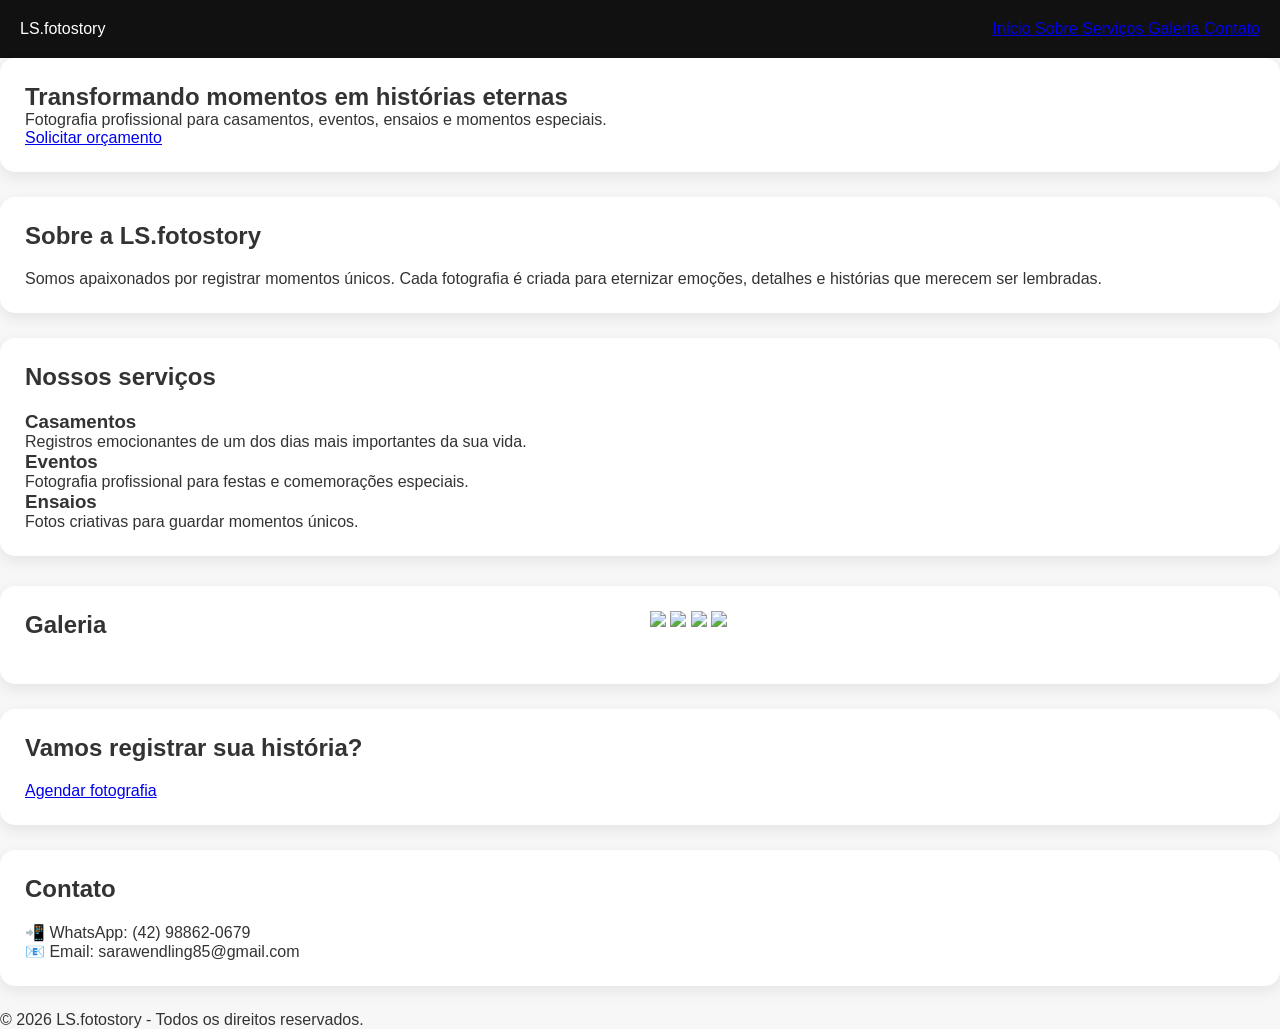
==== index.html @ 89433f7e "Update index.html" ====
<!DOCTYPE html>
<html lang="pt-BR">

<head>

<meta charset="UTF-8">
<meta name="viewport" content="width=device-width, initial-scale=1.0">

<title>LS.fotostory | Fotografia Profissional</title>

<link rel="stylesheet" href="css/style.css">

<link href="https://fonts.googleapis.com/css2?family=Playfair+Display:wght@500;700&family=Poppins:wght@300;400;600&display=swap" rel="stylesheet">

</head>


<body>


<header class="topo">


<div class="logo">

LS.fotostory

</div>



<nav>

<a href="#inicio">
Início
</a>


<a href="#sobre">
Sobre
</a>


<a href="#servicos">
Serviços
</a>


<a href="#galeria">
Galeria
</a>


<a href="#contato">
Contato
</a>


</nav>


</header>





<section class="hero" id="inicio">


<div class="hero-texto">


<h1>
Transformando momentos em histórias eternas
</h1>


<p>
Fotografia profissional para casamentos, eventos, ensaios e momentos especiais.
</p>



<a class="botao"
href="agendamento.html">

Solicitar orçamento

</a>



</div>


</section>







<section id="sobre" class="secao">


<h2>
Sobre a LS.fotostory
</h2>


<p>

Somos apaixonados por registrar momentos únicos.
Cada fotografia é criada para eternizar emoções,
detalhes e histórias que merecem ser lembradas.

</p>


</section>








<section id="servicos" class="secao">


<h2>
Nossos serviços
</h2>



<div class="cards">


<div class="card">

<h3>
Casamentos
</h3>

<p>
Registros emocionantes de um dos dias mais importantes da sua vida.
</p>

</div>



<div class="card">

<h3>
Eventos
</h3>

<p>
Fotografia profissional para festas e comemorações especiais.
</p>

</div>



<div class="card">

<h3>
Ensaios
</h3>

<p>
Fotos criativas para guardar momentos únicos.
</p>

</div>


</div>


</section>








<section id="galeria" class="secao">


<h2>
Galeria
</h2>



<div class="fotos">


<img src="https://images.unsplash.com/photo-1519741497674-611481863552">

<img src="https://images.unsplash.com/photo-1537633552985-df8429e8048b">

<img src="https://images.unsplash.com/photo-1511285560929-80b456fea0bc">

<img src="https://images.unsplash.com/photo-1507504031003-b417219a0fde">


</div>


</section>









<section class="orcamento">


<h2>
Vamos registrar sua história?
</h2>


<a class="botao"

href="agendamento.html">

Agendar fotografia

</a>


</section>








<section id="contato" class="secao">


<h2>
Contato
</h2>



<p>
📲 WhatsApp:
(42) 98862-0679
</p>



<p>
📧 Email:
sarawendling85@gmail.com
</p>



</section>







<footer>


<p>

© 2026 LS.fotostory - Todos os direitos reservados.

</p>


</footer>




</body>

</html>
---- css/style.css ----
*{
    margin:0;
    padding:0;
    box-sizing:border-box;
    font-family:Arial, Helvetica, sans-serif;
}


body{

    background:#f7f7f7;
    color:#333;

}




/* LOGIN */

.login-container{

    width:90%;
    max-width:400px;
    margin:80px auto;
    background:white;
    padding:30px;
    border-radius:15px;
    text-align:center;
    box-shadow:0 5px 20px rgba(0,0,0,0.1);

}


.login-container h1{

    margin-bottom:10px;

}


.login-container input{

    width:100%;
    padding:12px;
    margin:10px 0;
    border-radius:8px;
    border:1px solid #ccc;

}


button{

    width:100%;
    padding:12px;
    margin-top:10px;
    border:none;
    border-radius:8px;
    background:#111;
    color:white;
    cursor:pointer;

}


button:hover{

    opacity:0.8;

}




/* HEADER */

header{

    background:#111;
    color:white;
    padding:20px;
    display:flex;
    justify-content:space-between;
    align-items:center;

}


header button{

    width:auto;
    background:white;
    color:#111;
    padding:10px 20px;

}




/* PAINEL ADMIN */

.painel{

    width:90%;
    max-width:1000px;
    margin:30px auto;

}


section{

    background:white;
    padding:25px;
    margin-bottom:25px;
    border-radius:15px;
    box-shadow:0 5px 15px rgba(0,0,0,0.08);

}


section h2{

    margin-bottom:20px;

}



.cliente-card{

    background:#eee;
    padding:15px;
    border-radius:10px;
    margin:10px 0;

}





/* GALERIA CLIENTE */


.galeria-area{

    width:90%;
    max-width:1200px;
    margin:30px auto;
    text-align:center;

}



#galeria{

    display:grid;
    grid-template-columns:repeat(auto-fit,minmax(250px,1fr));
    gap:20px;
    margin-top:30px;

}



.foto{

    background:white;
    padding:15px;
    border-radius:15px;
    box-shadow:0 5px 15px rgba(0,0,0,0.1);

}



.foto img{

    width:100%;
    height:250px;
    object-fit:cover;
    border-radius:10px;

}



.foto a{

    display:block;
    margin-top:10px;
    text-decoration:none;
    color:#111;
    font-weight:bold;

}
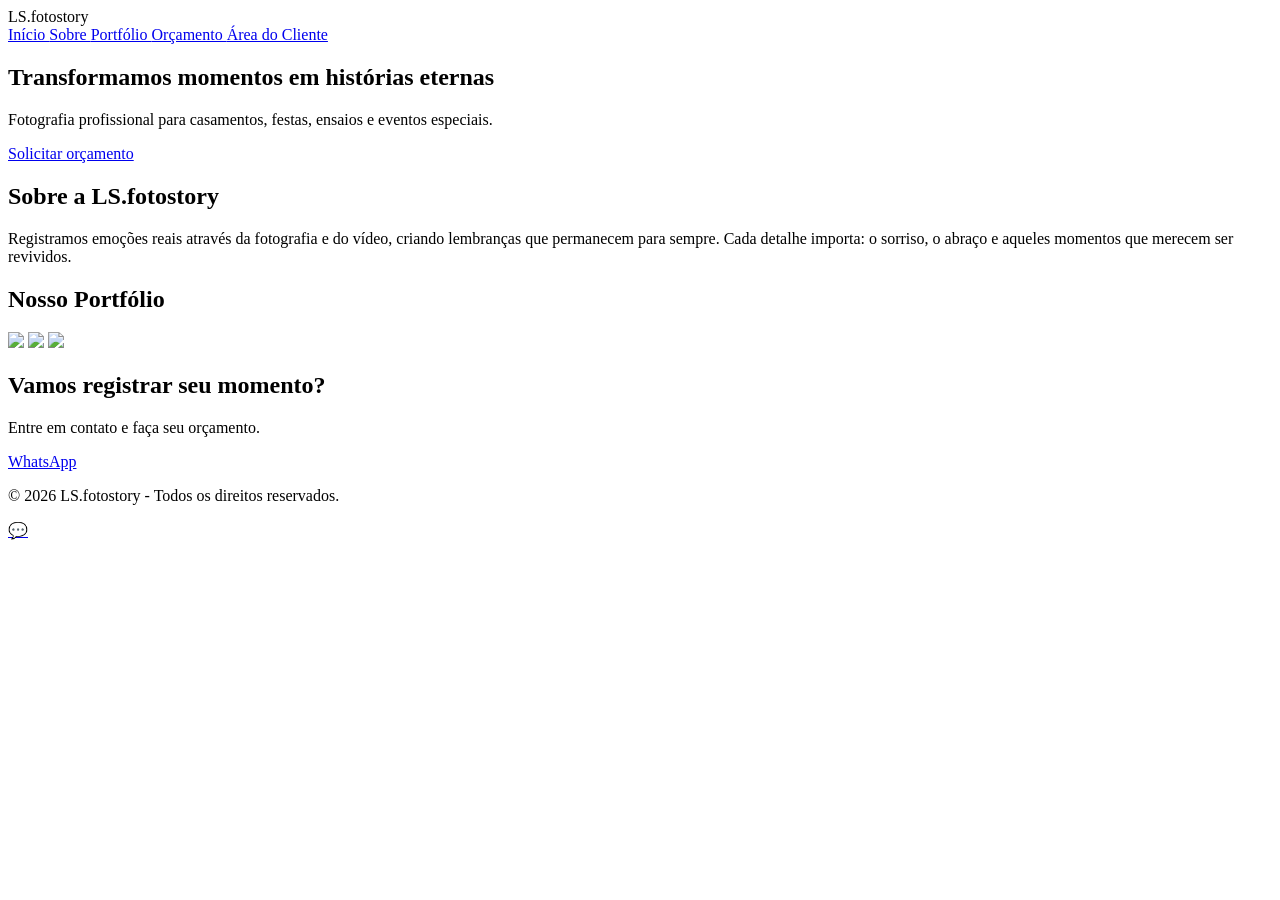
==== commit e8ee37e4: "Update index.html" ====
--- a/index.html
+++ b/index.html
@@ -4,21 +4,27 @@
 <head>
 
 <meta charset="UTF-8">
+
 <meta name="viewport" content="width=device-width, initial-scale=1.0">
 
-<title>LS.fotostory | Fotografia Profissional</title>
-
-<link rel="stylesheet" href="css/style.css">
-
-<link href="https://fonts.googleapis.com/css2?family=Playfair+Display:wght@500;700&family=Poppins:wght@300;400;600&display=swap" rel="stylesheet">
+
+<title>LS.fotostory | Fotografia e Memórias</title>
+
+
+<meta name="description" content="LS.fotostory - Fotografia profissional para transformar momentos especiais em histórias eternas.">
+
+
+<link rel="stylesheet" href="style.css">
+
 
 </head>
 
 
+
 <body>
 
 
-<header class="topo">
+<header class="menu">
 
 
 <div class="logo">
@@ -31,7 +37,7 @@
 
 <nav>
 
-<a href="#inicio">
+<a href="index.html">
 Início
 </a>
 
@@ -41,18 +47,18 @@
 </a>
 
 
-<a href="#servicos">
-Serviços
-</a>
-
-
-<a href="#galeria">
-Galeria
-</a>
-
-
-<a href="#contato">
-Contato
+<a href="#portfolio">
+Portfólio
+</a>
+
+
+<a href="agendamento.html">
+Orçamento
+</a>
+
+
+<a href="cliente-login.html">
+Área do Cliente
 </a>
 
 
@@ -65,19 +71,20 @@
 
 
 
-<section class="hero" id="inicio">
-
-
-<div class="hero-texto">
+<section class="hero">
+
+
+<div>
 
 
 <h1>
-Transformando momentos em histórias eternas
+Transformamos momentos em histórias eternas
 </h1>
 
 
-<p>
-Fotografia profissional para casamentos, eventos, ensaios e momentos especiais.
+
+<p>
+Fotografia profissional para casamentos, festas, ensaios e eventos especiais.
 </p>
 
 
@@ -102,7 +109,7 @@
 
 
 
-<section id="sobre" class="secao">
+<section id="sobre" class="sobre">
 
 
 <h2>
@@ -110,170 +117,82 @@
 </h2>
 
 
-<p>
-
-Somos apaixonados por registrar momentos únicos.
-Cada fotografia é criada para eternizar emoções,
-detalhes e histórias que merecem ser lembradas.
-
-</p>
-
-
-</section>
-
-
-
-
-
-
-
-
-<section id="servicos" class="secao">
+
+<p>
+
+Registramos emoções reais através da fotografia e do vídeo, criando lembranças que permanecem para sempre.
+
+Cada detalhe importa: o sorriso, o abraço e aqueles momentos que merecem ser revividos.
+
+</p>
+
+
+
+</section>
+
+
+
+
+
+
+
+
+<section id="portfolio" class="portfolio">
 
 
 <h2>
-Nossos serviços
+Nosso Portfólio
 </h2>
 
 
 
-<div class="cards">
-
-
-<div class="card">
-
-<h3>
-Casamentos
-</h3>
-
-<p>
-Registros emocionantes de um dos dias mais importantes da sua vida.
-</p>
+<div class="galeria-home">
+
+
+<img src="imagens/foto1.jpg">
+
+
+<img src="imagens/foto2.jpg">
+
+
+<img src="imagens/foto3.jpg">
+
 
 </div>
 
 
 
-<div class="card">
-
-<h3>
-Eventos
-</h3>
-
-<p>
-Fotografia profissional para festas e comemorações especiais.
-</p>
-
-</div>
-
-
-
-<div class="card">
-
-<h3>
-Ensaios
-</h3>
-
-<p>
-Fotos criativas para guardar momentos únicos.
-</p>
-
-</div>
-
-
-</div>
-
-
-</section>
-
-
-
-
-
-
-
-
-<section id="galeria" class="secao">
+</section>
+
+
+
+
+
+
+
+<section class="contato">
 
 
 <h2>
-Galeria
+Vamos registrar seu momento?
 </h2>
 
 
-
-<div class="fotos">
-
-
-<img src="https://images.unsplash.com/photo-1519741497674-611481863552">
-
-<img src="https://images.unsplash.com/photo-1537633552985-df8429e8048b">
-
-<img src="https://images.unsplash.com/photo-1511285560929-80b456fea0bc">
-
-<img src="https://images.unsplash.com/photo-1507504031003-b417219a0fde">
-
-
-</div>
-
-
-</section>
-
-
-
-
-
-
-
-
-
-<section class="orcamento">
-
-
-<h2>
-Vamos registrar sua história?
-</h2>
+<p>
+Entre em contato e faça seu orçamento.
+</p>
+
 
 
 <a class="botao"
 
-href="agendamento.html">
-
-Agendar fotografia
-
-</a>
-
-
-</section>
-
-
-
-
-
-
-
-
-<section id="contato" class="secao">
-
-
-<h2>
-Contato
-</h2>
-
-
-
-<p>
-📲 WhatsApp:
-(42) 98862-0679
-</p>
-
-
-
-<p>
-📧 Email:
-sarawendling85@gmail.com
-</p>
-
+href="https://wa.me/5542988620679"
+
+target="_blank">
+
+WhatsApp
+
+</a>
 
 
 </section>
@@ -299,6 +218,27 @@
 
 
 
+
+
+
+<a 
+
+class="whatsapp-flutuante"
+
+href="https://wa.me/5542988620679"
+
+target="_blank">
+
+💬
+
+</a>
+
+
+
+
+
+
 </body>
 
+
 </html>
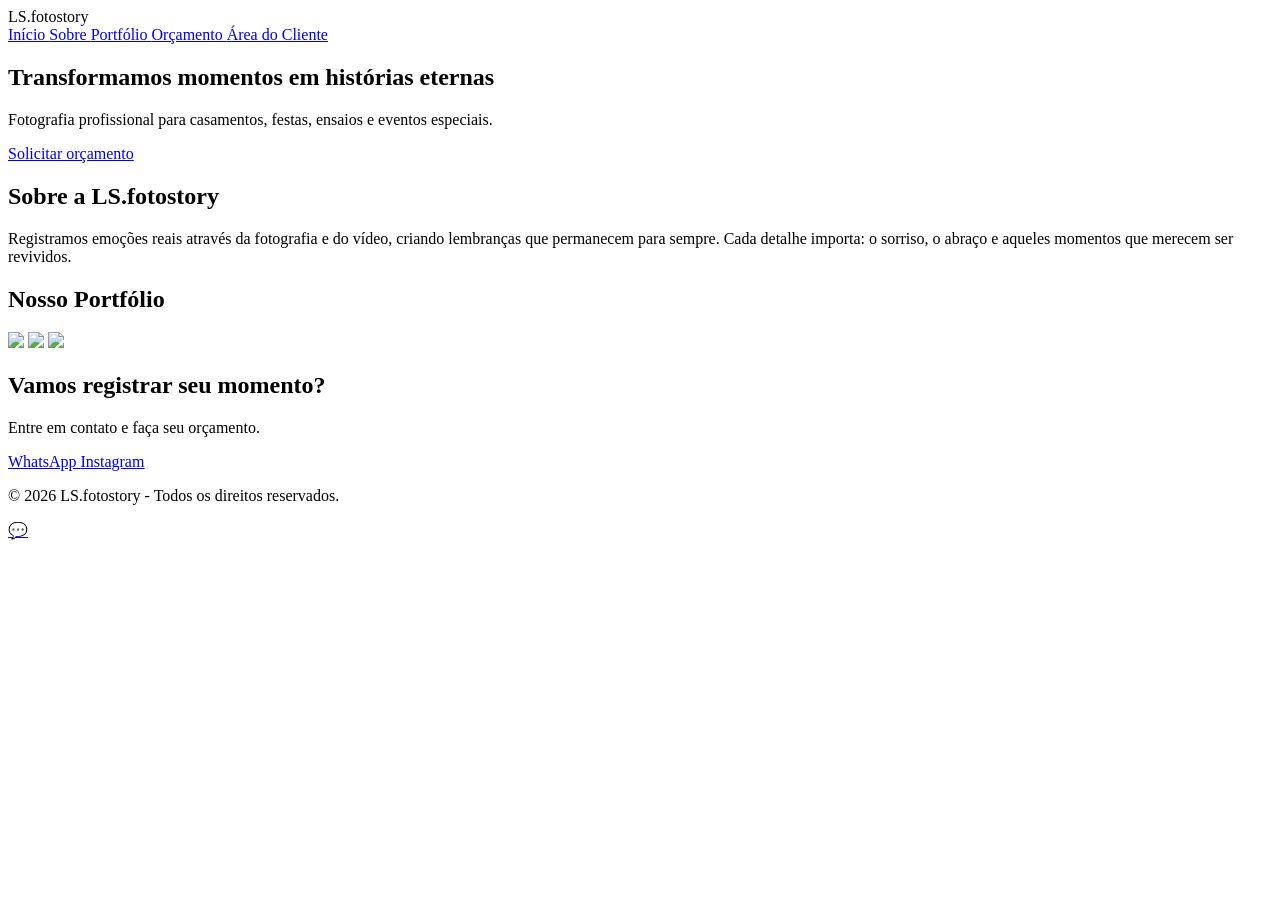
==== commit eb181c79: "Add social media links to index.html" ====
--- a/index.html
+++ b/index.html
@@ -184,6 +184,9 @@
 
 
 
+<div>
+
+
 <a class="botao"
 
 href="https://wa.me/5542988620679"
@@ -195,6 +198,23 @@
 </a>
 
 
+
+
+<a 
+class="botao"
+
+href="https://www.instagram.com/lsfot_ostory"
+
+target="_blank">
+
+Instagram
+
+</a>
+
+
+</div>
+
+
 </section>
 
 
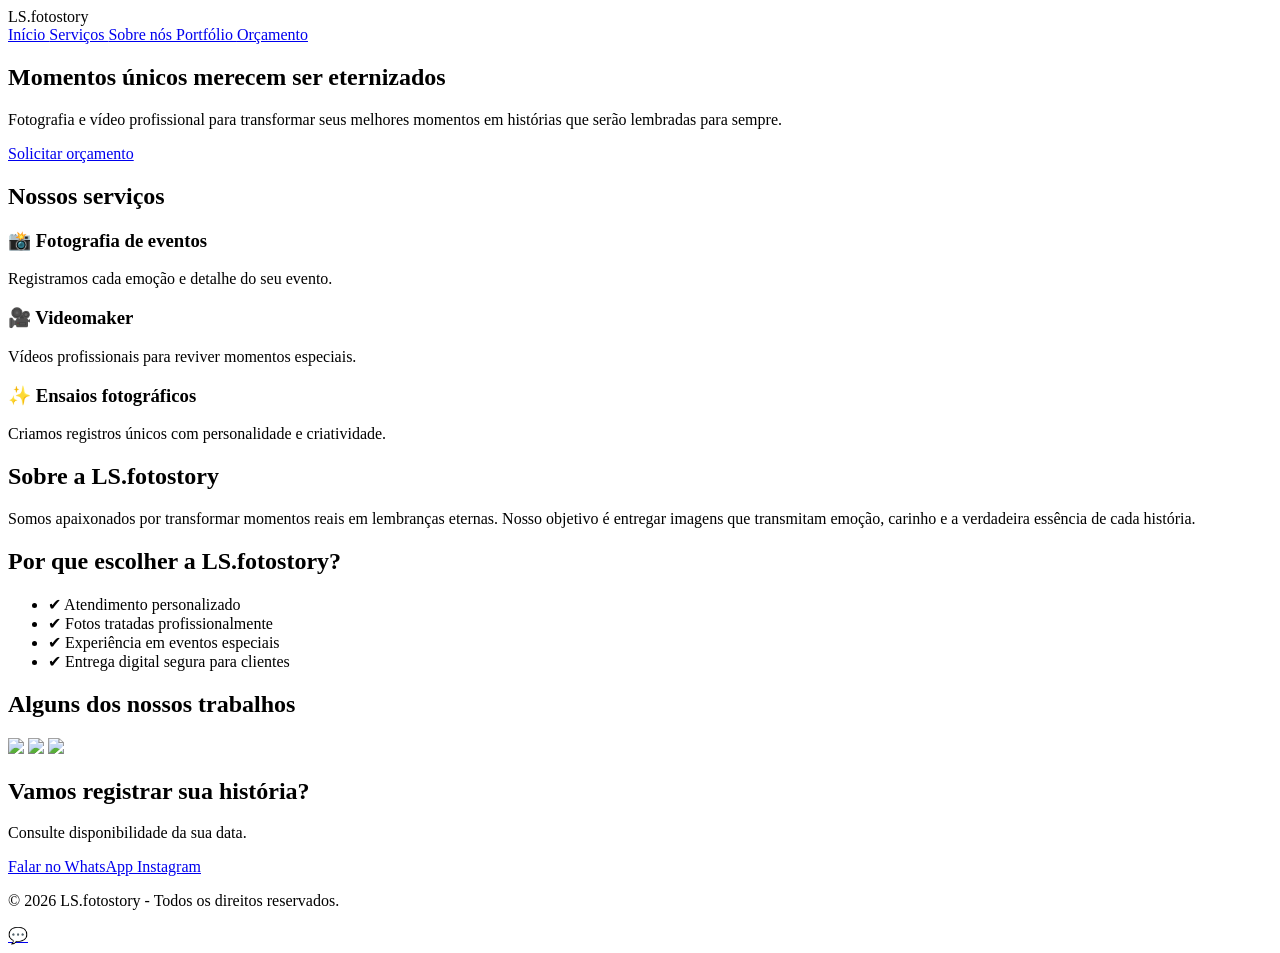
==== commit fca29298: "Update index.html" ====
--- a/index.html
+++ b/index.html
@@ -7,32 +7,23 @@
 
 <meta name="viewport" content="width=device-width, initial-scale=1.0">
 
-
-<title>LS.fotostory | Fotografia e Memórias</title>
-
-
-<meta name="description" content="LS.fotostory - Fotografia profissional para transformar momentos especiais em histórias eternas.">
-
+<title>LS.fotostory | Fotografia Profissional</title>
+
+<meta name="description" content="LS.fotostory - Fotografia e vídeo para transformar momentos especiais em memórias eternas.">
 
 <link rel="stylesheet" href="style.css">
 
-
 </head>
 
 
-
 <body>
 
 
 <header class="menu">
 
-
 <div class="logo">
-
 LS.fotostory
-
-</div>
-
+</div>
 
 
 <nav>
@@ -41,27 +32,22 @@
 Início
 </a>
 
+<a href="#servicos">
+Serviços
+</a>
 
 <a href="#sobre">
-Sobre
-</a>
-
+Sobre nós
+</a>
 
 <a href="#portfolio">
 Portfólio
 </a>
 
-
 <a href="agendamento.html">
 Orçamento
 </a>
 
-
-<a href="cliente-login.html">
-Área do Cliente
-</a>
-
-
 </nav>
 
 
@@ -69,196 +55,267 @@
 
 
 
-
+<!-- APRESENTAÇÃO PRINCIPAL -->
 
 <section class="hero">
 
 
-<div>
+<div class="hero-text">
 
 
 <h1>
-Transformamos momentos em histórias eternas
+Momentos únicos merecem ser eternizados
 </h1>
 
 
-
-<p>
-Fotografia profissional para casamentos, festas, ensaios e eventos especiais.
+<p>
+Fotografia e vídeo profissional para transformar seus melhores momentos em histórias que serão lembradas para sempre.
+</p>
+
+
+<a class="botao" href="agendamento.html">
+
+Solicitar orçamento
+
+</a>
+
+
+</div>
+
+
+</section>
+
+
+
+
+
+<!-- SERVIÇOS -->
+
+<section id="servicos">
+
+
+<h2>
+Nossos serviços
+</h2>
+
+
+<div class="cards">
+
+
+<div class="card">
+
+<h3>
+📸 Fotografia de eventos
+</h3>
+
+<p>
+Registramos cada emoção e detalhe do seu evento.
+</p>
+
+</div>
+
+
+
+<div class="card">
+
+<h3>
+🎥 Videomaker
+</h3>
+
+<p>
+Vídeos profissionais para reviver momentos especiais.
+</p>
+
+</div>
+
+
+
+<div class="card">
+
+<h3>
+✨ Ensaios fotográficos
+</h3>
+
+<p>
+Criamos registros únicos com personalidade e criatividade.
+</p>
+
+</div>
+
+
+</div>
+
+
+</section>
+
+
+
+
+
+<!-- SOBRE -->
+
+<section id="sobre" class="sobre">
+
+
+<h2>
+Sobre a LS.fotostory
+</h2>
+
+
+<p>
+
+Somos apaixonados por transformar momentos reais em lembranças eternas.
+Nosso objetivo é entregar imagens que transmitam emoção, carinho e a verdadeira essência de cada história.
+
+</p>
+
+
+</section>
+
+
+
+
+
+
+<!-- DIFERENCIAIS -->
+
+<section class="diferenciais">
+
+
+<h2>
+Por que escolher a LS.fotostory?
+</h2>
+
+
+<ul>
+
+<li>
+✔ Atendimento personalizado
+</li>
+
+<li>
+✔ Fotos tratadas profissionalmente
+</li>
+
+<li>
+✔ Experiência em eventos especiais
+</li>
+
+<li>
+✔ Entrega digital segura para clientes
+</li>
+
+
+</ul>
+
+
+</section>
+
+
+
+
+
+
+<!-- PORTFÓLIO -->
+
+<section id="portfolio">
+
+
+<h2>
+Alguns dos nossos trabalhos
+</h2>
+
+
+
+<div class="galeria-home">
+
+
+<img src="imagens/foto1.jpg">
+
+<img src="imagens/foto2.jpg">
+
+<img src="imagens/foto3.jpg">
+
+
+</div>
+
+
+</section>
+
+
+
+
+
+
+<!-- CHAMADA FINAL -->
+
+<section class="contato">
+
+
+<h2>
+Vamos registrar sua história?
+</h2>
+
+
+<p>
+Consulte disponibilidade da sua data.
 </p>
 
 
 
 <a class="botao"
-href="agendamento.html">
-
-Solicitar orçamento
-
-</a>
-
-
-
-</div>
-
-
-</section>
-
-
-
-
-
-
-
-<section id="sobre" class="sobre">
-
-
-<h2>
-Sobre a LS.fotostory
-</h2>
-
-
-
-<p>
-
-Registramos emoções reais através da fotografia e do vídeo, criando lembranças que permanecem para sempre.
-
-Cada detalhe importa: o sorriso, o abraço e aqueles momentos que merecem ser revividos.
-
-</p>
-
-
-
-</section>
-
-
-
-
-
-
-
-
-<section id="portfolio" class="portfolio">
-
-
-<h2>
-Nosso Portfólio
-</h2>
-
-
-
-<div class="galeria-home">
-
-
-<img src="imagens/foto1.jpg">
-
-
-<img src="imagens/foto2.jpg">
-
-
-<img src="imagens/foto3.jpg">
-
-
-</div>
-
-
-
-</section>
-
-
-
-
-
-
-
-<section class="contato">
-
-
-<h2>
-Vamos registrar seu momento?
-</h2>
-
-
-<p>
-Entre em contato e faça seu orçamento.
-</p>
-
-
-
-<div>
+
+href="https://wa.me/5542988620679"
+
+target="_blank">
+
+Falar no WhatsApp
+
+</a>
 
 
 <a class="botao"
 
+href="https://www.instagram.com/lsfot_ostory"
+
+target="_blank">
+
+Instagram
+
+</a>
+
+
+</section>
+
+
+
+
+
+
+<footer>
+
+<p>
+© 2026 LS.fotostory - Todos os direitos reservados.
+</p>
+
+</footer>
+
+
+
+
+
+<a class="whatsapp-flutuante"
+
 href="https://wa.me/5542988620679"
 
 target="_blank">
 
-WhatsApp
-
-</a>
-
-
-
-
-<a 
-class="botao"
-
-href="https://www.instagram.com/lsfot_ostory"
-
-target="_blank">
-
-Instagram
-
-</a>
-
-
-</div>
-
-
-</section>
-
-
-
-
-
-
-
-<footer>
-
-
-<p>
-
-© 2026 LS.fotostory - Todos os direitos reservados.
-
-</p>
-
-
-</footer>
-
-
-
-
-
-
-
-<a 
-
-class="whatsapp-flutuante"
-
-href="https://wa.me/5542988620679"
-
-target="_blank">
-
 💬
 
 </a>
 
 
 
-
-
-
 </body>
 
-
 </html>
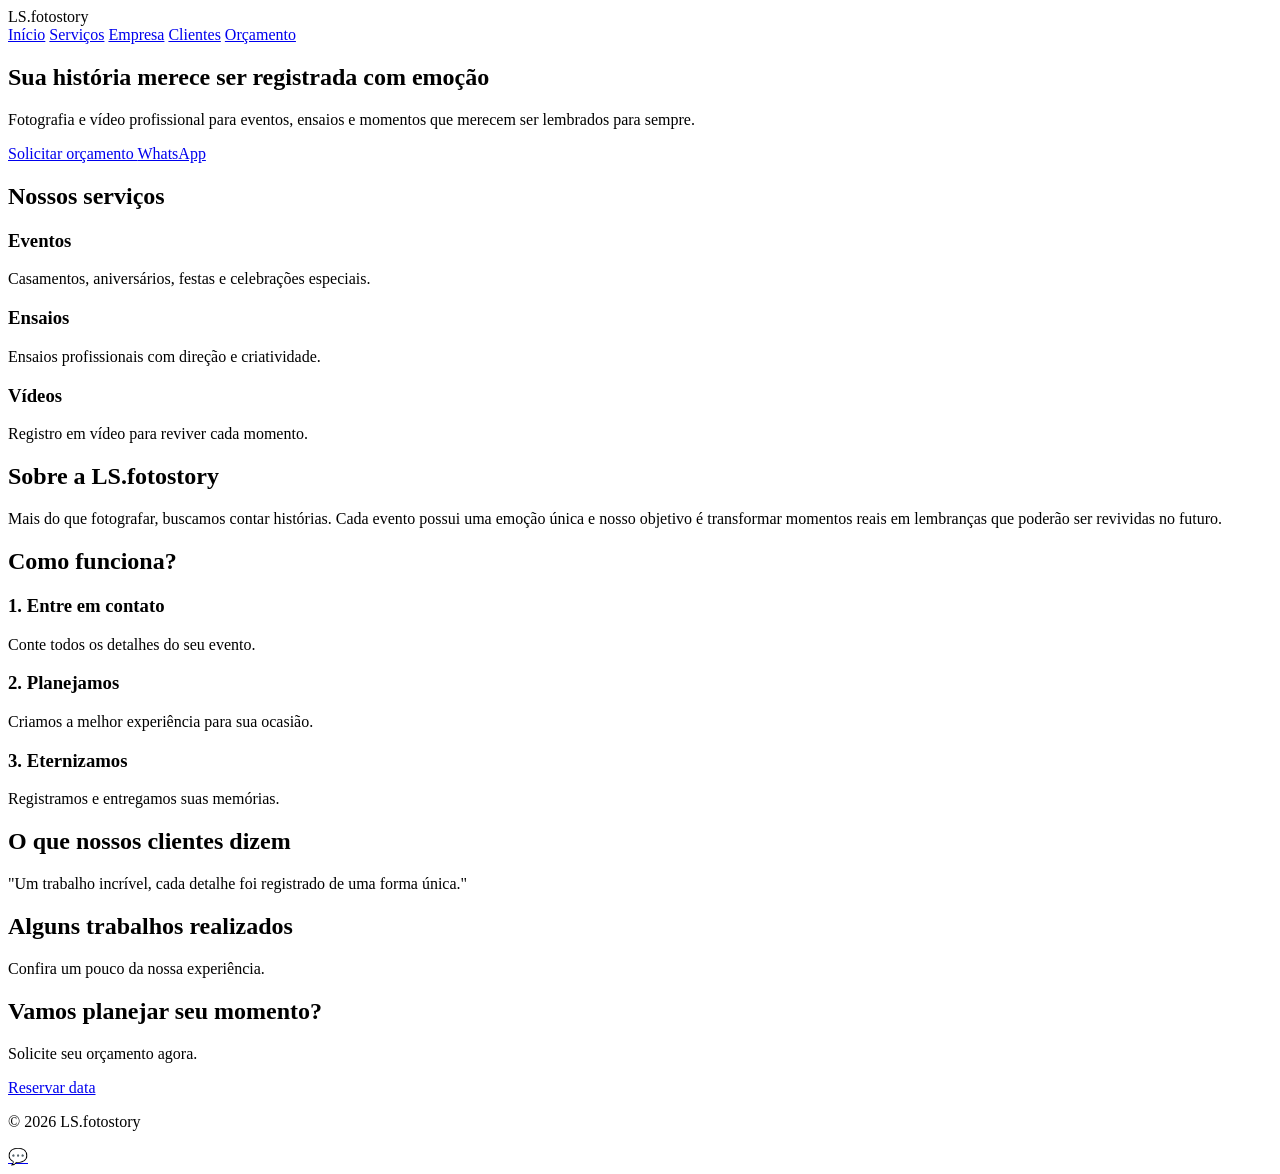
==== commit b96f2d49: "Refactor index.html for improved content and structure Updated various sections of the index.html fi" ====
--- a/index.html
+++ b/index.html
@@ -9,8 +9,6 @@
 
 <title>LS.fotostory | Fotografia Profissional</title>
 
-<meta name="description" content="LS.fotostory - Fotografia e vídeo para transformar momentos especiais em memórias eternas.">
-
 <link rel="stylesheet" href="style.css">
 
 </head>
@@ -28,292 +26,320 @@
 
 <nav>
 
-<a href="index.html">
-Início
+<a href="index.html">Início</a>
+
+<a href="#servicos">Serviços</a>
+
+<a href="#sobre">Empresa</a>
+
+<a href="#depoimentos">Clientes</a>
+
+<a href="agendamento.html">Orçamento</a>
+
+</nav>
+
+</header>
+
+
+
+
+<section class="hero">
+
+
+<div class="hero-conteudo">
+
+
+<h1>
+Sua história merece ser registrada com emoção
+</h1>
+
+
+<p>
+Fotografia e vídeo profissional para eventos, ensaios e momentos que merecem ser lembrados para sempre.
+</p>
+
+
+
+<div>
+
+<a class="botao" href="agendamento.html">
+
+Solicitar orçamento
+
 </a>
 
-<a href="#servicos">
-Serviços
+
+<a class="botao secundario"
+
+href="https://wa.me/5542988620679">
+
+WhatsApp
+
 </a>
 
-<a href="#sobre">
-Sobre nós
+</div>
+
+
+</div>
+
+
+</section>
+
+
+
+
+
+
+<section id="servicos">
+
+
+<h2>
+Nossos serviços
+</h2>
+
+
+
+<div class="cards">
+
+
+<div class="card">
+
+<h3>
+Eventos
+</h3>
+
+<p>
+Casamentos, aniversários, festas e celebrações especiais.
+</p>
+
+</div>
+
+
+
+<div class="card">
+
+<h3>
+Ensaios
+</h3>
+
+<p>
+Ensaios profissionais com direção e criatividade.
+</p>
+
+</div>
+
+
+
+<div class="card">
+
+<h3>
+Vídeos
+</h3>
+
+<p>
+Registro em vídeo para reviver cada momento.
+</p>
+
+</div>
+
+
+</div>
+
+
+</section>
+
+
+
+
+
+
+
+<section id="sobre" class="empresa">
+
+
+<h2>
+Sobre a LS.fotostory
+</h2>
+
+
+<p>
+
+Mais do que fotografar, buscamos contar histórias.
+Cada evento possui uma emoção única e nosso objetivo é transformar momentos reais em lembranças que poderão ser revividas no futuro.
+
+</p>
+
+
+</section>
+
+
+
+
+
+
+<section class="processo">
+
+
+<h2>
+Como funciona?
+</h2>
+
+
+
+<div class="cards">
+
+
+<div class="card">
+
+<h3>
+1. Entre em contato
+</h3>
+
+<p>
+Conte todos os detalhes do seu evento.
+</p>
+
+</div>
+
+
+
+<div class="card">
+
+<h3>
+2. Planejamos
+</h3>
+
+<p>
+Criamos a melhor experiência para sua ocasião.
+</p>
+
+</div>
+
+
+
+<div class="card">
+
+<h3>
+3. Eternizamos
+</h3>
+
+<p>
+Registramos e entregamos suas memórias.
+</p>
+
+</div>
+
+
+</div>
+
+
+</section>
+
+
+
+
+
+
+
+<section id="depoimentos">
+
+
+<h2>
+O que nossos clientes dizem
+</h2>
+
+
+
+<div class="card">
+
+
+<p>
+
+"Um trabalho incrível, cada detalhe foi registrado de uma forma única."
+
+</p>
+
+
+</div>
+
+
+</section>
+
+
+
+
+
+
+<section class="portfolio">
+
+<h2>
+Alguns trabalhos realizados
+</h2>
+
+
+<p>
+Confira um pouco da nossa experiência.
+</p>
+
+
+</section>
+
+
+
+
+
+
+<section class="contato">
+
+
+<h2>
+Vamos planejar seu momento?
+</h2>
+
+
+<p>
+Solicite seu orçamento agora.
+</p>
+
+
+
+<a class="botao"
+
+href="agendamento.html">
+
+Reservar data
+
 </a>
 
-<a href="#portfolio">
-Portfólio
+
+
+</section>
+
+
+
+
+
+
+<footer>
+
+<p>
+© 2026 LS.fotostory
+</p>
+
+</footer>
+
+
+
+
+
+<a class="whatsapp-flutuante"
+
+href="https://wa.me/5542988620679">
+
+💬
+
 </a>
 
-<a href="agendamento.html">
-Orçamento
-</a>
-
-</nav>
-
-
-</header>
-
-
-
-<!-- APRESENTAÇÃO PRINCIPAL -->
-
-<section class="hero">
-
-
-<div class="hero-text">
-
-
-<h1>
-Momentos únicos merecem ser eternizados
-</h1>
-
-
-<p>
-Fotografia e vídeo profissional para transformar seus melhores momentos em histórias que serão lembradas para sempre.
-</p>
-
-
-<a class="botao" href="agendamento.html">
-
-Solicitar orçamento
-
-</a>
-
-
-</div>
-
-
-</section>
-
-
-
-
-
-<!-- SERVIÇOS -->
-
-<section id="servicos">
-
-
-<h2>
-Nossos serviços
-</h2>
-
-
-<div class="cards">
-
-
-<div class="card">
-
-<h3>
-📸 Fotografia de eventos
-</h3>
-
-<p>
-Registramos cada emoção e detalhe do seu evento.
-</p>
-
-</div>
-
-
-
-<div class="card">
-
-<h3>
-🎥 Videomaker
-</h3>
-
-<p>
-Vídeos profissionais para reviver momentos especiais.
-</p>
-
-</div>
-
-
-
-<div class="card">
-
-<h3>
-✨ Ensaios fotográficos
-</h3>
-
-<p>
-Criamos registros únicos com personalidade e criatividade.
-</p>
-
-</div>
-
-
-</div>
-
-
-</section>
-
-
-
-
-
-<!-- SOBRE -->
-
-<section id="sobre" class="sobre">
-
-
-<h2>
-Sobre a LS.fotostory
-</h2>
-
-
-<p>
-
-Somos apaixonados por transformar momentos reais em lembranças eternas.
-Nosso objetivo é entregar imagens que transmitam emoção, carinho e a verdadeira essência de cada história.
-
-</p>
-
-
-</section>
-
-
-
-
-
-
-<!-- DIFERENCIAIS -->
-
-<section class="diferenciais">
-
-
-<h2>
-Por que escolher a LS.fotostory?
-</h2>
-
-
-<ul>
-
-<li>
-✔ Atendimento personalizado
-</li>
-
-<li>
-✔ Fotos tratadas profissionalmente
-</li>
-
-<li>
-✔ Experiência em eventos especiais
-</li>
-
-<li>
-✔ Entrega digital segura para clientes
-</li>
-
-
-</ul>
-
-
-</section>
-
-
-
-
-
-
-<!-- PORTFÓLIO -->
-
-<section id="portfolio">
-
-
-<h2>
-Alguns dos nossos trabalhos
-</h2>
-
-
-
-<div class="galeria-home">
-
-
-<img src="imagens/foto1.jpg">
-
-<img src="imagens/foto2.jpg">
-
-<img src="imagens/foto3.jpg">
-
-
-</div>
-
-
-</section>
-
-
-
-
-
-
-<!-- CHAMADA FINAL -->
-
-<section class="contato">
-
-
-<h2>
-Vamos registrar sua história?
-</h2>
-
-
-<p>
-Consulte disponibilidade da sua data.
-</p>
-
-
-
-<a class="botao"
-
-href="https://wa.me/5542988620679"
-
-target="_blank">
-
-Falar no WhatsApp
-
-</a>
-
-
-<a class="botao"
-
-href="https://www.instagram.com/lsfot_ostory"
-
-target="_blank">
-
-Instagram
-
-</a>
-
-
-</section>
-
-
-
-
-
-
-<footer>
-
-<p>
-© 2026 LS.fotostory - Todos os direitos reservados.
-</p>
-
-</footer>
-
-
-
-
-
-<a class="whatsapp-flutuante"
-
-href="https://wa.me/5542988620679"
-
-target="_blank">
-
-💬
-
-</a>
-
 
 
 </body>
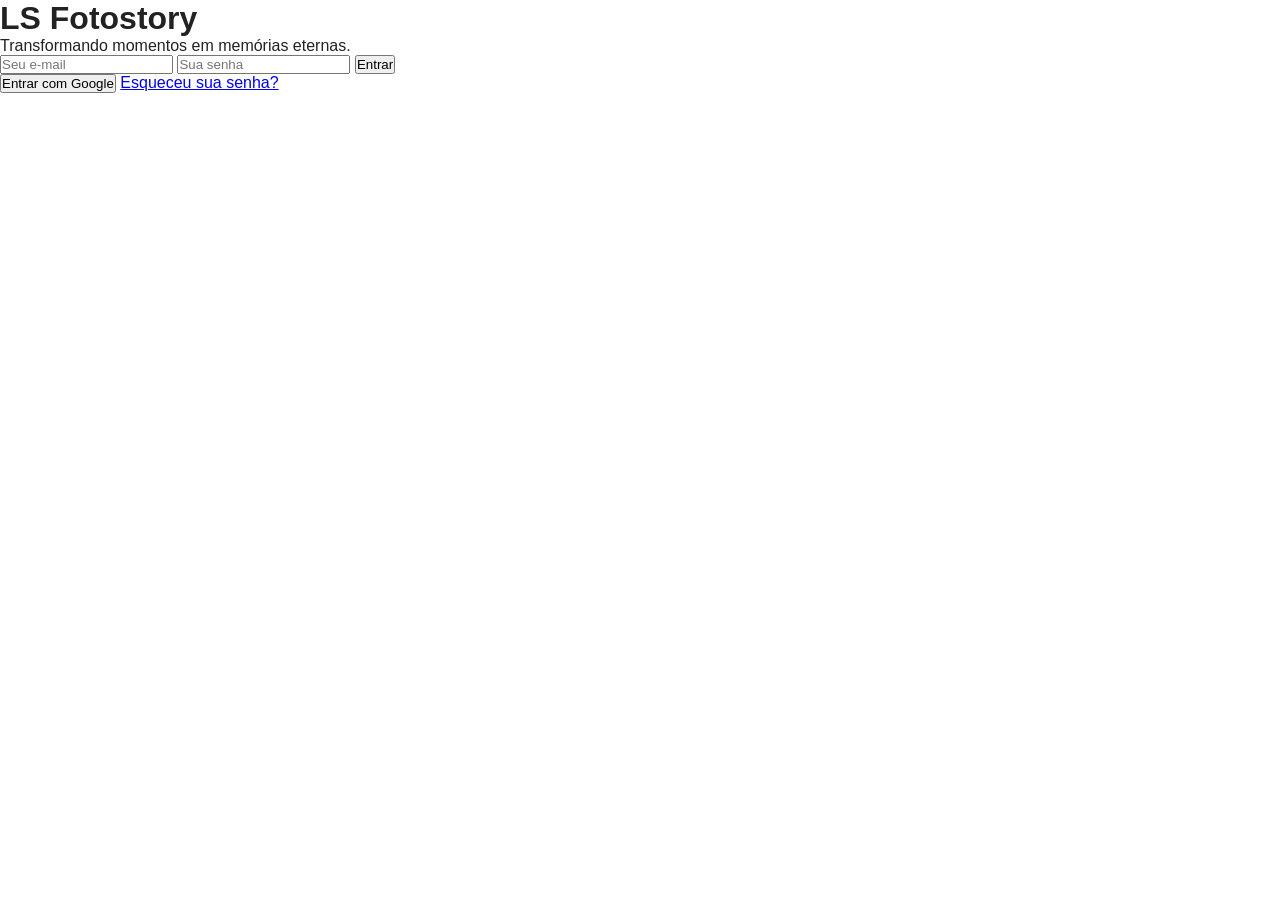
==== commit deb5f441: "Update index.html" ====
--- a/index.html
+++ b/index.html
@@ -1,347 +1,45 @@
 <!DOCTYPE html>
 <html lang="pt-BR">
-
 <head>
-
 <meta charset="UTF-8">
-
 <meta name="viewport" content="width=device-width, initial-scale=1.0">
 
-<title>LS.fotostory | Fotografia Profissional</title>
+<title>LS Fotostory | Login</title>
 
-<link rel="stylesheet" href="style.css">
+<link rel="stylesheet" href="css/style.css">
 
+<link href="https://fonts.googleapis.com/css2?family=Poppins:wght@300;400;500;600;700&display=swap" rel="stylesheet">
 </head>
 
+<body class="login-page">
 
-<body>
+<div class="overlay"></div>
 
+<div class="login-container">
 
-<header class="menu">
+<h1>LS Fotostory</h1>
 
-<div class="logo">
-LS.fotostory
-</div>
+<p>Transformando momentos em memórias eternas.</p>
 
+<form>
 
-<nav>
+<input type="email" placeholder="Seu e-mail">
 
-<a href="index.html">Início</a>
+<input type="password" placeholder="Sua senha">
 
-<a href="#servicos">Serviços</a>
+<button type="submit">
+Entrar
+</button>
 
-<a href="#sobre">Empresa</a>
+</form>
 
-<a href="#depoimentos">Clientes</a>
+<button class="google-btn">
+Entrar com Google
+</button>
 
-<a href="agendamento.html">Orçamento</a>
-
-</nav>
-
-</header>
-
-
-
-
-<section class="hero">
-
-
-<div class="hero-conteudo">
-
-
-<h1>
-Sua história merece ser registrada com emoção
-</h1>
-
-
-<p>
-Fotografia e vídeo profissional para eventos, ensaios e momentos que merecem ser lembrados para sempre.
-</p>
-
-
-
-<div>
-
-<a class="botao" href="agendamento.html">
-
-Solicitar orçamento
-
-</a>
-
-
-<a class="botao secundario"
-
-href="https://wa.me/5542988620679">
-
-WhatsApp
-
-</a>
+<a href="#">Esqueceu sua senha?</a>
 
 </div>
 
-
-</div>
-
-
-</section>
-
-
-
-
-
-
-<section id="servicos">
-
-
-<h2>
-Nossos serviços
-</h2>
-
-
-
-<div class="cards">
-
-
-<div class="card">
-
-<h3>
-Eventos
-</h3>
-
-<p>
-Casamentos, aniversários, festas e celebrações especiais.
-</p>
-
-</div>
-
-
-
-<div class="card">
-
-<h3>
-Ensaios
-</h3>
-
-<p>
-Ensaios profissionais com direção e criatividade.
-</p>
-
-</div>
-
-
-
-<div class="card">
-
-<h3>
-Vídeos
-</h3>
-
-<p>
-Registro em vídeo para reviver cada momento.
-</p>
-
-</div>
-
-
-</div>
-
-
-</section>
-
-
-
-
-
-
-
-<section id="sobre" class="empresa">
-
-
-<h2>
-Sobre a LS.fotostory
-</h2>
-
-
-<p>
-
-Mais do que fotografar, buscamos contar histórias.
-Cada evento possui uma emoção única e nosso objetivo é transformar momentos reais em lembranças que poderão ser revividas no futuro.
-
-</p>
-
-
-</section>
-
-
-
-
-
-
-<section class="processo">
-
-
-<h2>
-Como funciona?
-</h2>
-
-
-
-<div class="cards">
-
-
-<div class="card">
-
-<h3>
-1. Entre em contato
-</h3>
-
-<p>
-Conte todos os detalhes do seu evento.
-</p>
-
-</div>
-
-
-
-<div class="card">
-
-<h3>
-2. Planejamos
-</h3>
-
-<p>
-Criamos a melhor experiência para sua ocasião.
-</p>
-
-</div>
-
-
-
-<div class="card">
-
-<h3>
-3. Eternizamos
-</h3>
-
-<p>
-Registramos e entregamos suas memórias.
-</p>
-
-</div>
-
-
-</div>
-
-
-</section>
-
-
-
-
-
-
-
-<section id="depoimentos">
-
-
-<h2>
-O que nossos clientes dizem
-</h2>
-
-
-
-<div class="card">
-
-
-<p>
-
-"Um trabalho incrível, cada detalhe foi registrado de uma forma única."
-
-</p>
-
-
-</div>
-
-
-</section>
-
-
-
-
-
-
-<section class="portfolio">
-
-<h2>
-Alguns trabalhos realizados
-</h2>
-
-
-<p>
-Confira um pouco da nossa experiência.
-</p>
-
-
-</section>
-
-
-
-
-
-
-<section class="contato">
-
-
-<h2>
-Vamos planejar seu momento?
-</h2>
-
-
-<p>
-Solicite seu orçamento agora.
-</p>
-
-
-
-<a class="botao"
-
-href="agendamento.html">
-
-Reservar data
-
-</a>
-
-
-
-</section>
-
-
-
-
-
-
-<footer>
-
-<p>
-© 2026 LS.fotostory
-</p>
-
-</footer>
-
-
-
-
-
-<a class="whatsapp-flutuante"
-
-href="https://wa.me/5542988620679">
-
-💬
-
-</a>
-
-
-
 </body>
-
 </html>
--- a/css/style.css
+++ b/css/style.css
@@ -0,0 +1,463 @@
+*{
+    margin:0;
+    padding:0;
+    box-sizing:border-box;
+    font-family:Arial, Helvetica, sans-serif;
+}
+
+
+body{
+    background:#ffffff;
+    color:#222;
+}
+
+
+/* MENU */
+
+.menu{
+
+    width:100%;
+    padding:25px 8%;
+
+    display:flex;
+    justify-content:space-between;
+    align-items:center;
+
+    background:#fff;
+
+    position:sticky;
+    top:0;
+
+    z-index:999;
+
+    box-shadow:0 4px 15px rgba(0,0,0,0.08);
+
+}
+
+
+.logo{
+
+    font-size:30px;
+    font-weight:bold;
+    letter-spacing:1px;
+
+}
+
+
+
+nav{
+
+    display:flex;
+    gap:25px;
+
+}
+
+
+nav a{
+
+    text-decoration:none;
+    color:#222;
+    font-weight:600;
+
+}
+
+
+nav a:hover{
+
+    opacity:.6;
+
+}
+
+
+
+/* CAPA PRINCIPAL */
+
+
+.hero{
+
+    min-height:90vh;
+
+    display:flex;
+
+    align-items:center;
+
+    padding:80px 10%;
+
+
+    background:
+
+    linear-gradient(
+    rgba(0,0,0,.55),
+    rgba(0,0,0,.55)
+    ),
+
+    url("imagens/capa.jpg");
+
+
+    background-size:cover;
+
+    background-position:center;
+
+    color:white;
+
+}
+
+
+
+.hero-conteudo{
+
+    max-width:750px;
+
+}
+
+
+
+.hero h1{
+
+    font-size:55px;
+
+    line-height:1.2;
+
+    margin-bottom:25px;
+
+}
+
+
+
+.hero p{
+
+    font-size:21px;
+
+    line-height:1.7;
+
+    margin-bottom:35px;
+
+}
+
+
+
+
+/* BOTÕES */
+
+
+.botao{
+
+    display:inline-block;
+
+    padding:16px 35px;
+
+    margin:8px;
+
+    background:#111;
+
+    color:white;
+
+    border-radius:35px;
+
+    text-decoration:none;
+
+    transition:.3s;
+
+}
+
+
+
+.botao:hover{
+
+    transform:translateY(-3px);
+
+}
+
+
+
+
+/* SEÇÕES */
+
+
+section{
+
+    padding:80px 10%;
+
+}
+
+
+
+section h2{
+
+    text-align:center;
+
+    font-size:38px;
+
+    margin-bottom:45px;
+
+}
+
+
+
+
+section p{
+
+    line-height:1.8;
+
+    font-size:18px;
+
+}
+
+
+
+
+
+/* EMPRESA */
+
+
+#empresa p{
+
+    max-width:900px;
+
+    margin:auto;
+
+    text-align:center;
+
+}
+
+
+
+
+
+/* CARDS */
+
+
+.cards{
+
+    display:grid;
+
+    grid-template-columns:repeat(auto-fit,minmax(260px,1fr));
+
+    gap:30px;
+
+}
+
+
+
+.card{
+
+    background:white;
+
+    padding:35px;
+
+    border-radius:25px;
+
+    text-align:center;
+
+
+    box-shadow:
+
+    0 10px 35px rgba(0,0,0,.08);
+
+}
+
+
+
+.card h3{
+
+    margin-bottom:15px;
+
+    font-size:23px;
+
+}
+
+
+
+
+
+/* DIFERENCIAIS */
+
+
+section:nth-of-type(5){
+
+    background:#f8f8f8;
+
+}
+
+
+
+
+
+/* PORTFÓLIO */
+
+
+.portfolio{
+
+    background:#111;
+
+    color:white;
+
+}
+
+
+
+.portfolio p{
+
+    text-align:center;
+
+}
+
+
+
+.galeria-home{
+
+    margin-top:40px;
+
+    display:grid;
+
+    grid-template-columns:repeat(auto-fit,minmax(250px,1fr));
+
+    gap:25px;
+
+}
+
+
+
+.galeria-home img{
+
+    width:100%;
+
+    height:300px;
+
+    object-fit:cover;
+
+    border-radius:20px;
+
+}
+
+
+
+
+
+/* CONTATO */
+
+
+.contato{
+
+    text-align:center;
+
+    background:#f5f5f5;
+
+}
+
+
+
+
+
+/* WHATSAPP */
+
+
+.whatsapp-flutuante{
+
+    position:fixed;
+
+    right:25px;
+
+    bottom:25px;
+
+    width:65px;
+
+    height:65px;
+
+
+    display:flex;
+
+    align-items:center;
+
+    justify-content:center;
+
+
+    background:#25D366;
+
+    color:white;
+
+
+    border-radius:50%;
+
+
+    font-size:32px;
+
+    text-decoration:none;
+
+
+    box-shadow:0 5px 20px rgba(0,0,0,.3);
+
+}
+
+
+
+
+
+/* FOOTER */
+
+
+footer{
+
+    background:#111;
+
+    color:white;
+
+    text-align:center;
+
+    padding:25px;
+
+}
+
+
+
+
+
+/* CELULAR */
+
+
+@media(max-width:768px){
+
+
+.menu{
+
+    flex-direction:column;
+
+    gap:20px;
+
+}
+
+
+nav{
+
+    flex-wrap:wrap;
+
+    justify-content:center;
+
+}
+
+
+
+.hero h1{
+
+    font-size:38px;
+
+}
+
+
+
+.hero p{
+
+    font-size:18px;
+
+}
+
+
+
+section{
+
+    padding:60px 6%;
+
+}
+
+
+}
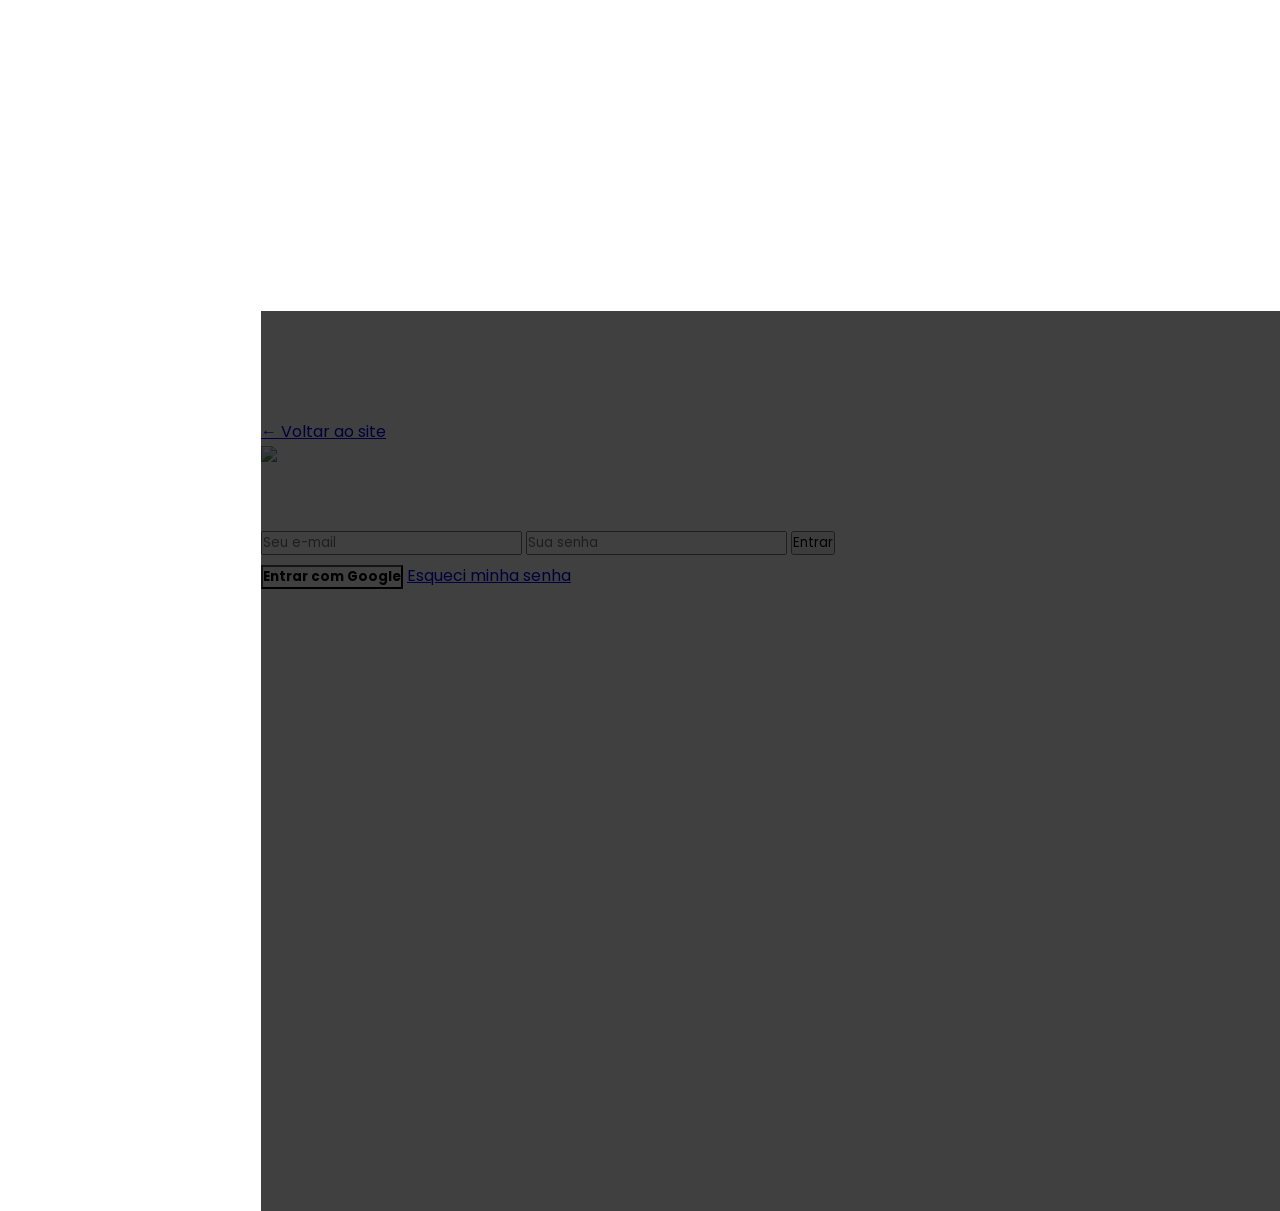
==== commit a0d90054: "Update title and content for login page" ====
--- a/index.html
+++ b/index.html
@@ -1,45 +1,118 @@
 <!DOCTYPE html>
 <html lang="pt-BR">
+
 <head>
+
 <meta charset="UTF-8">
+
 <meta name="viewport" content="width=device-width, initial-scale=1.0">
 
-<title>LS Fotostory | Login</title>
+<title>Área do Cliente | LS.fotostory</title>
 
 <link rel="stylesheet" href="css/style.css">
 
 <link href="https://fonts.googleapis.com/css2?family=Poppins:wght@300;400;500;600;700&display=swap" rel="stylesheet">
+
 </head>
 
 <body class="login-page">
 
-<div class="overlay"></div>
+<div class="login-wrapper">
 
-<div class="login-container">
+    <div class="login-left">
 
-<h1>LS Fotostory</h1>
+        <div class="overlay"></div>
 
-<p>Transformando momentos em memórias eternas.</p>
+        <div class="texto">
 
-<form>
+            <h1>LS.fotostory</h1>
 
-<input type="email" placeholder="Seu e-mail">
+            <h2>Área do Cliente</h2>
 
-<input type="password" placeholder="Sua senha">
+            <p>
 
-<button type="submit">
-Entrar
-</button>
+            Acesse sua galeria exclusiva, acompanhe seus registros e baixe suas fotografias com segurança.
 
-</form>
+            </p>
 
-<button class="google-btn">
-Entrar com Google
-</button>
+            <a href="index.html" class="voltar">
 
-<a href="#">Esqueceu sua senha?</a>
+            ← Voltar ao site
+
+            </a>
+
+        </div>
+
+    </div>
+
+
+
+
+
+    <div class="login-right">
+
+        <div class="card-login">
+
+            <img src="imagens/logo.png" class="logo">
+
+            <h2>Entrar</h2>
+
+            <p>
+
+            Faça login para acessar sua área exclusiva.
+
+            </p>
+
+            <form id="loginForm">
+
+                <input
+
+                type="email"
+
+                id="email"
+
+                placeholder="Seu e-mail"
+
+                required>
+
+                <input
+
+                type="password"
+
+                id="senha"
+
+                placeholder="Sua senha"
+
+                required>
+
+                <button type="submit">
+
+                Entrar
+
+                </button>
+
+            </form>
+
+            <button id="googleLogin" class="google-btn">
+
+            Entrar com Google
+
+            </button>
+
+            <a href="#">
+
+            Esqueci minha senha
+
+            </a>
+
+        </div>
+
+    </div>
 
 </div>
 
+<script type="module" src="js/login.js"></script>
+
 </body>
+
 </html>
--- a/css/style.css
+++ b/css/style.css
@@ -1,463 +1,466 @@
+*{
+margin:0;
+padding:0;
+box-sizing:border-box;
+font-family:'Poppins',sans-serif;
+}
+
+body{
+background:#111;
+color:white;
+}
+
+.login-page{
+height:100vh;
+display:flex;
+justify-content:center;
+align-items:center;
+background:url('https://images.unsplash.com/photo-1516035069371-29a1b244cc32') center center;
+background-size:cover;
+position:relative;
+}
+
+.overlay{
+position:absolute;
+width:100%;
+height:100%;
+background:rgba(0,0,0,0.7);
+}
+
+.login-container{
+position:relative;
+z-index:2;
+width:400px;
+background:rgba(255,255,255,0.08);
+backdrop-filter:blur(10px);
+padding:40px;
+border-radius:20px;
+text-align:center;
+}
+
+.login-container h1{
+font-size:38px;
+margin-bottom:10px;
+color:#D4AF37;
+}
+
+.login-container p{
+margin-bottom:30px;
+}
+
+.login-container input{
+width:100%;
+padding:15px;
+margin-bottom:15px;
+border:none;
+border-radius:10px;
+}
+
+.login-container button{
+width:100%;
+padding:15px;
+border:none;
+border-radius:10px;
+cursor:pointer;
+font-size:16px;
+}
+
+.login-container button[type="submit"]{
+background:#D4AF37;
+color:black;
+font-weight:bold;
+}
+
+.google-btn{
+margin-top:10px;
+background:white;
+color:black;
+font-weight:bold;
+}
+
+.login-container a{
+display:block;
+margin-top:15px;
+color:white;
+text-decoration:none;
+}
 *{
     margin:0;
     padding:0;
     box-sizing:border-box;
-    font-family:Arial, Helvetica, sans-serif;
-}
-
+    font-family:'Poppins',sans-serif;
+}
+
+html{
+    scroll-behavior:smooth;
+}
 
 body{
-    background:#ffffff;
-    color:#222;
-}
-
-
-/* MENU */
-
-.menu{
-
-    width:100%;
-    padding:25px 8%;
-
+    background:#0f0f0f;
+    color:#fff;
+}
+
+/* LOGIN */
+
+.login-page{
+    min-height:100vh;
+    display:flex;
+    justify-content:center;
+    align-items:center;
+    background:url("https://images.unsplash.com/photo-1516035069371-29a1b244cc32?auto=format&fit=crop&w=1920&q=80");
+    background-size:cover;
+    background-position:center;
+    position:relative;
+}
+
+.overlay{
+    position:absolute;
+    width:100%;
+    height:100%;
+    background:rgba(0,0,0,.75);
+}
+
+.login-container{
+    position:relative;
+    z-index:2;
+    width:420px;
+    background:rgba(255,255,255,.08);
+    backdrop-filter:blur(15px);
+    border:1px solid rgba(255,255,255,.1);
+    border-radius:20px;
+    padding:40px;
+    text-align:center;
+}
+
+.login-container h1{
+    color:#d4af37;
+    font-size:38px;
+    margin-bottom:10px;
+}
+
+.login-container p{
+    margin-bottom:25px;
+}
+
+.login-container input{
+    width:100%;
+    padding:15px;
+    margin-bottom:15px;
+    border:none;
+    border-radius:10px;
+}
+
+.login-container button{
+    width:100%;
+    padding:15px;
+    border:none;
+    border-radius:10px;
+    cursor:pointer;
+    font-size:16px;
+    transition:.3s;
+}
+
+.login-container button:hover{
+    transform:translateY(-3px);
+}
+
+.login-container button[type="submit"]{
+    background:#d4af37;
+    color:black;
+    font-weight:600;
+}
+
+.google-btn{
+    background:white;
+    color:black;
+    margin-top:10px;
+}
+
+.login-container a{
+    color:white;
+    text-decoration:none;
+    display:block;
+    margin-top:15px;
+}
+
+/* HEADER */
+
+header{
+    width:100%;
+    background:#111;
+    padding:20px 8%;
     display:flex;
     justify-content:space-between;
     align-items:center;
-
-    background:#fff;
-
     position:sticky;
     top:0;
-
     z-index:999;
-
-    box-shadow:0 4px 15px rgba(0,0,0,0.08);
-
-}
-
+    box-shadow:0 2px 10px rgba(0,0,0,.4);
+}
 
 .logo{
-
     font-size:30px;
-    font-weight:bold;
-    letter-spacing:1px;
-
-}
-
-
+    color:#d4af37;
+    font-weight:700;
+}
 
 nav{
-
     display:flex;
+    gap:30px;
+}
+
+nav a{
+    text-decoration:none;
+    color:white;
+    transition:.3s;
+}
+
+nav a:hover{
+    color:#d4af37;
+}
+
+/* HERO */
+
+.hero{
+    height:90vh;
+    background:linear-gradient(rgba(0,0,0,.6),rgba(0,0,0,.7)),
+    url("https://images.unsplash.com/photo-1492691527719-9d1e07e534b4?auto=format&fit=crop&w=1920&q=80");
+    background-size:cover;
+    background-position:center;
+    display:flex;
+    flex-direction:column;
+    justify-content:center;
+    align-items:center;
+    text-align:center;
+    padding:20px;
+}
+
+.hero h1{
+    font-size:65px;
+    margin-bottom:15px;
+}
+
+.hero p{
+    font-size:20px;
+    max-width:700px;
+}
+
+.btn{
+    margin-top:30px;
+    display:inline-block;
+    background:#d4af37;
+    color:black;
+    padding:15px 35px;
+    border-radius:10px;
+    text-decoration:none;
+    font-weight:600;
+}
+
+/* SOBRE */
+
+.sobre{
+    padding:80px 10%;
+    text-align:center;
+}
+
+.sobre h2{
+    color:#d4af37;
+    font-size:40px;
+    margin-bottom:20px;
+}
+
+.sobre p{
+    max-width:900px;
+    margin:auto;
+    line-height:1.8;
+}
+
+/* CARROSSEL */
+
+.carousel{
+    display:flex;
+    overflow:hidden;
+    gap:20px;
+    padding:50px;
+}
+
+.carousel img{
+    width:400px;
+    height:260px;
+    object-fit:cover;
+    border-radius:20px;
+    transition:.4s;
+}
+
+.carousel img:hover{
+    transform:scale(1.05);
+}
+
+/* GALERIA */
+
+.galeria{
+    padding:80px 8%;
+}
+
+.galeria h2{
+    text-align:center;
+    color:#d4af37;
+    font-size:40px;
+    margin-bottom:40px;
+}
+
+.grid{
+    display:grid;
+    grid-template-columns:repeat(auto-fit,minmax(300px,1fr));
     gap:25px;
-
-}
-
-
-nav a{
-
+}
+
+.grid img{
+    width:100%;
+    height:300px;
+    object-fit:cover;
+    border-radius:20px;
+}
+
+/* AGENDAMENTO */
+
+.formulario{
+    padding:80px 8%;
+}
+
+.formulario h2{
+    text-align:center;
+    color:#d4af37;
+    margin-bottom:40px;
+}
+
+.formulario form{
+    max-width:700px;
+    margin:auto;
+}
+
+.formulario input,
+.formulario select,
+.formulario textarea{
+    width:100%;
+    margin-bottom:20px;
+    padding:15px;
+    border:none;
+    border-radius:10px;
+}
+
+.formulario textarea{
+    resize:none;
+    height:180px;
+}
+
+.formulario button{
+    width:100%;
+    background:#d4af37;
+    color:black;
+    border:none;
+    padding:15px;
+    border-radius:10px;
+    cursor:pointer;
+    font-weight:600;
+}
+
+/* CONTATO */
+
+.contato{
+    padding:80px 8%;
+    text-align:center;
+}
+
+.contato h2{
+    color:#d4af37;
+    margin-bottom:40px;
+}
+
+.card-contato{
+    background:#181818;
+    max-width:600px;
+    margin:auto;
+    padding:30px;
+    border-radius:20px;
+}
+
+.card-contato p{
+    margin:15px 0;
+    font-size:18px;
+}
+
+/* DASHBOARD */
+
+.dashboard{
+    padding:80px 8%;
+}
+
+.dashboard h2{
+    color:#d4af37;
+    margin-bottom:40px;
+}
+
+.albuns{
+    display:grid;
+    grid-template-columns:repeat(auto-fit,minmax(300px,1fr));
+    gap:25px;
+}
+
+.album{
+    background:#181818;
+    border-radius:20px;
+    overflow:hidden;
+}
+
+.album img{
+    width:100%;
+    height:250px;
+    object-fit:cover;
+}
+
+.album h3{
+    padding:20px;
+}
+
+.album a{
+    display:block;
+    background:#d4af37;
+    color:black;
+    text-align:center;
+    padding:15px;
     text-decoration:none;
-    color:#222;
     font-weight:600;
-
-}
-
-
-nav a:hover{
-
-    opacity:.6;
-
-}
-
-
-
-/* CAPA PRINCIPAL */
-
-
-.hero{
-
-    min-height:90vh;
-
-    display:flex;
-
-    align-items:center;
-
-    padding:80px 10%;
-
-
-    background:
-
-    linear-gradient(
-    rgba(0,0,0,.55),
-    rgba(0,0,0,.55)
-    ),
-
-    url("imagens/capa.jpg");
-
-
-    background-size:cover;
-
-    background-position:center;
-
-    color:white;
-
-}
-
-
-
-.hero-conteudo{
-
-    max-width:750px;
-
-}
-
-
-
-.hero h1{
-
-    font-size:55px;
-
-    line-height:1.2;
-
-    margin-bottom:25px;
-
-}
-
-
-
-.hero p{
-
-    font-size:21px;
-
-    line-height:1.7;
-
-    margin-bottom:35px;
-
-}
-
-
-
-
-/* BOTÕES */
-
-
-.botao{
-
-    display:inline-block;
-
-    padding:16px 35px;
-
-    margin:8px;
-
+}
+
+/* FOOTER */
+
+footer{
     background:#111;
-
-    color:white;
-
-    border-radius:35px;
-
+    text-align:center;
+    padding:30px;
+    margin-top:50px;
+}
+
+footer a{
+    color:#d4af37;
     text-decoration:none;
-
-    transition:.3s;
-
-}
-
-
-
-.botao:hover{
-
-    transform:translateY(-3px);
-
-}
-
-
-
-
-/* SEÇÕES */
-
-
-section{
-
-    padding:80px 10%;
-
-}
-
-
-
-section h2{
-
-    text-align:center;
-
-    font-size:38px;
-
-    margin-bottom:45px;
-
-}
-
-
-
-
-section p{
-
-    line-height:1.8;
-
-    font-size:18px;
-
-}
-
-
-
-
-
-/* EMPRESA */
-
-
-#empresa p{
-
-    max-width:900px;
-
-    margin:auto;
-
-    text-align:center;
-
-}
-
-
-
-
-
-/* CARDS */
-
-
-.cards{
-
-    display:grid;
-
-    grid-template-columns:repeat(auto-fit,minmax(260px,1fr));
-
-    gap:30px;
-
-}
-
-
-
-.card{
-
-    background:white;
-
-    padding:35px;
-
-    border-radius:25px;
-
-    text-align:center;
-
-
-    box-shadow:
-
-    0 10px 35px rgba(0,0,0,.08);
-
-}
-
-
-
-.card h3{
-
-    margin-bottom:15px;
-
-    font-size:23px;
-
-}
-
-
-
-
-
-/* DIFERENCIAIS */
-
-
-section:nth-of-type(5){
-
-    background:#f8f8f8;
-
-}
-
-
-
-
-
-/* PORTFÓLIO */
-
-
-.portfolio{
-
-    background:#111;
-
-    color:white;
-
-}
-
-
-
-.portfolio p{
-
-    text-align:center;
-
-}
-
-
-
-.galeria-home{
-
-    margin-top:40px;
-
-    display:grid;
-
-    grid-template-columns:repeat(auto-fit,minmax(250px,1fr));
-
-    gap:25px;
-
-}
-
-
-
-.galeria-home img{
-
-    width:100%;
-
-    height:300px;
-
-    object-fit:cover;
-
-    border-radius:20px;
-
-}
-
-
-
-
-
-/* CONTATO */
-
-
-.contato{
-
-    text-align:center;
-
-    background:#f5f5f5;
-
-}
-
-
-
-
-
-/* WHATSAPP */
-
-
-.whatsapp-flutuante{
-
-    position:fixed;
-
-    right:25px;
-
-    bottom:25px;
-
-    width:65px;
-
-    height:65px;
-
-
-    display:flex;
-
-    align-items:center;
-
-    justify-content:center;
-
-
-    background:#25D366;
-
-    color:white;
-
-
-    border-radius:50%;
-
-
-    font-size:32px;
-
-    text-decoration:none;
-
-
-    box-shadow:0 5px 20px rgba(0,0,0,.3);
-
-}
-
-
-
-
-
-/* FOOTER */
-
-
-footer{
-
-    background:#111;
-
-    color:white;
-
-    text-align:center;
-
-    padding:25px;
-
-}
-
-
-
-
-
-/* CELULAR */
-
+}
+
+/* RESPONSIVO */
 
 @media(max-width:768px){
 
-
-.menu{
-
-    flex-direction:column;
-
-    gap:20px;
-
-}
-
-
-nav{
-
-    flex-wrap:wrap;
-
-    justify-content:center;
-
-}
-
-
-
-.hero h1{
-
-    font-size:38px;
-
-}
-
-
-
-.hero p{
-
-    font-size:18px;
-
-}
-
-
-
-section{
-
-    padding:60px 6%;
-
-}
-
-
-}
+    .hero h1{
+        font-size:42px;
+    }
+
+    nav{
+        gap:15px;
+    }
+
+    .login-container{
+        width:90%;
+    }
+
+}
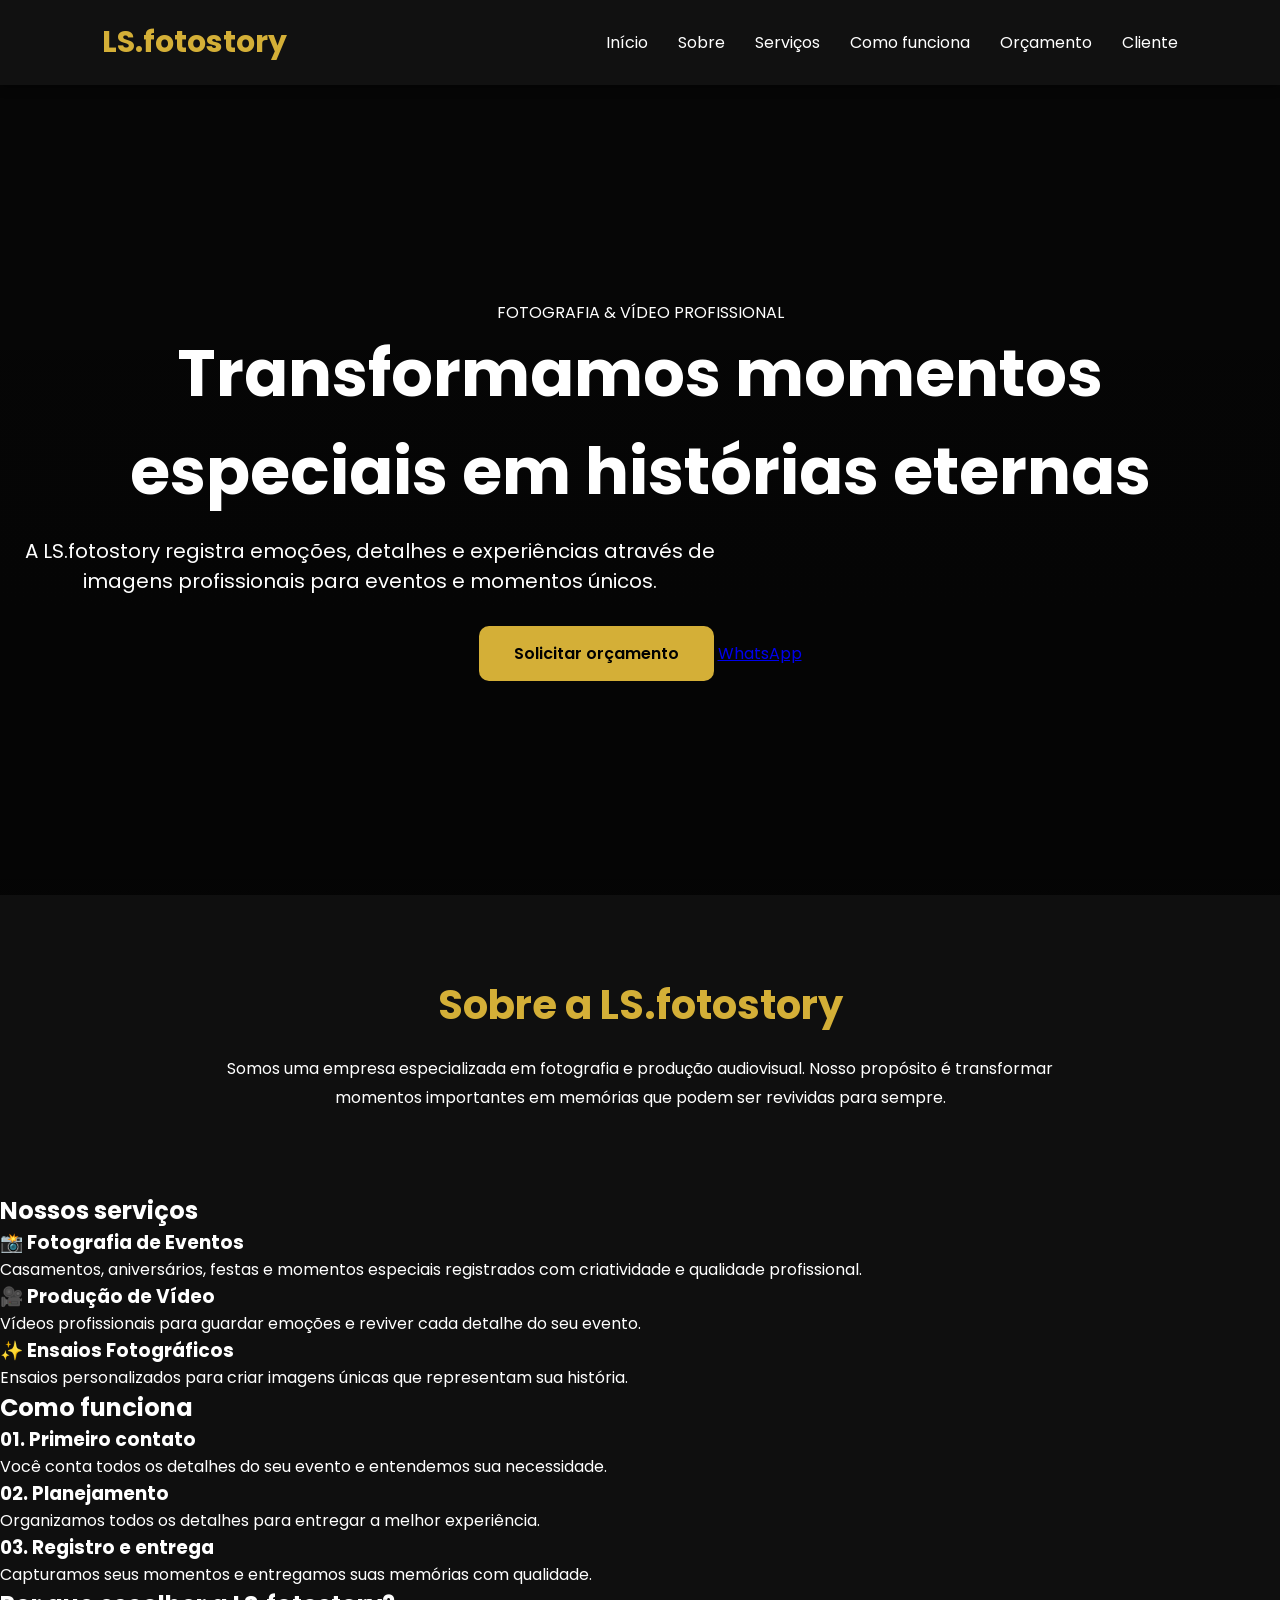
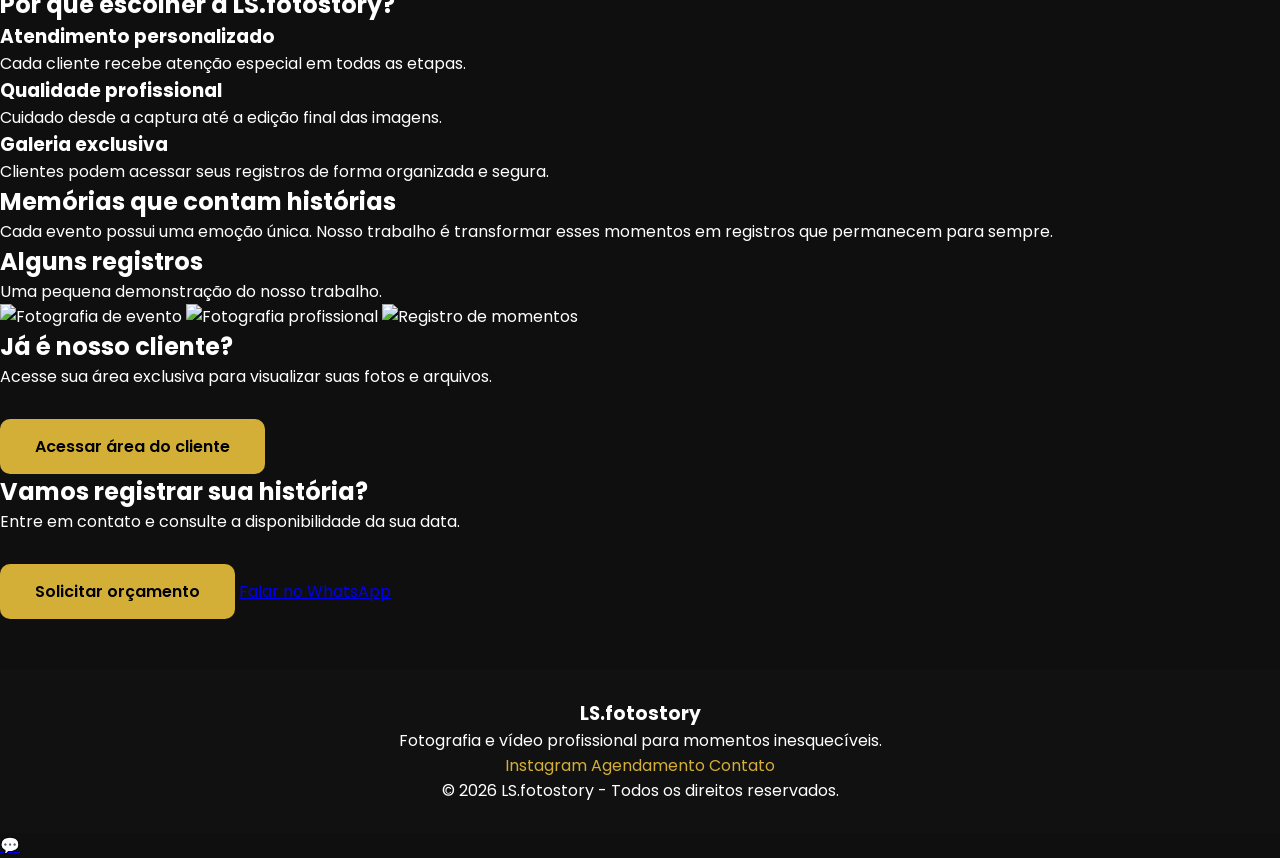
==== commit a9f14e99: "Update index.html" ====
--- a/index.html
+++ b/index.html
@@ -7,7 +7,7 @@
 
 <meta name="viewport" content="width=device-width, initial-scale=1.0">
 
-<title>Área do Cliente | LS.fotostory</title>
+<title>LS.fotostory | Fotografia Profissional</title>
 
 <link rel="stylesheet" href="css/style.css">
 
@@ -15,103 +15,570 @@
 
 </head>
 
-<body class="login-page">
-
-<div class="login-wrapper">
-
-    <div class="login-left">
-
-        <div class="overlay"></div>
-
-        <div class="texto">
-
-            <h1>LS.fotostory</h1>
-
-            <h2>Área do Cliente</h2>
-
-            <p>
-
-            Acesse sua galeria exclusiva, acompanhe seus registros e baixe suas fotografias com segurança.
-
-            </p>
-
-            <a href="index.html" class="voltar">
-
-            ← Voltar ao site
-
-            </a>
-
-        </div>
-
-    </div>
-
-
-
-
-
-    <div class="login-right">
-
-        <div class="card-login">
-
-            <img src="imagens/logo.png" class="logo">
-
-            <h2>Entrar</h2>
-
-            <p>
-
-            Faça login para acessar sua área exclusiva.
-
-            </p>
-
-            <form id="loginForm">
-
-                <input
-
-                type="email"
-
-                id="email"
-
-                placeholder="Seu e-mail"
-
-                required>
-
-                <input
-
-                type="password"
-
-                id="senha"
-
-                placeholder="Sua senha"
-
-                required>
-
-                <button type="submit">
-
-                Entrar
-
-                </button>
-
-            </form>
-
-            <button id="googleLogin" class="google-btn">
-
-            Entrar com Google
-
-            </button>
-
-            <a href="#">
-
-            Esqueci minha senha
-
-            </a>
-
-        </div>
-
-    </div>
-
-</div>
-
-<script type="module" src="js/login.js"></script>
+
+<body>
+
+
+<header class="header">
+
+<div class="logo">
+LS.fotostory
+</div>
+
+
+<nav>
+
+<a href="#inicio">Início</a>
+
+<a href="#sobre">Sobre</a>
+
+<a href="#servicos">Serviços</a>
+
+<a href="#processo">Como funciona</a>
+
+<a href="agendamento.html">Orçamento</a>
+
+<a href="cliente-login.html">Cliente</a>
+
+</nav>
+
+
+</header>
+
+
+
+
+
+<main>
+
+
+
+<section id="inicio" class="hero">
+
+
+<div class="hero-content">
+
+
+<span>
+FOTOGRAFIA & VÍDEO PROFISSIONAL
+</span>
+
+
+<h1>
+Transformamos momentos especiais em histórias eternas
+</h1>
+
+
+<p>
+A LS.fotostory registra emoções, detalhes e experiências através de imagens profissionais para eventos e momentos únicos.
+</p>
+
+
+
+<div class="hero-buttons">
+
+
+<a href="agendamento.html" class="btn">
+
+Solicitar orçamento
+
+</a>
+
+
+<a href="https://wa.me/5542988620679" target="_blank" class="btn-outline">
+
+WhatsApp
+
+</a>
+
+
+</div>
+
+
+</div>
+
+
+</section>
+
+
+
+
+
+<section id="sobre" class="sobre">
+
+
+<div class="container">
+
+
+<h2>
+Sobre a LS.fotostory
+</h2>
+
+
+<p>
+
+Somos uma empresa especializada em fotografia e produção audiovisual.
+Nosso propósito é transformar momentos importantes em memórias que podem ser revividas para sempre.
+
+</p>
+
+
+</div>
+
+
+</section>
+<section id="servicos" class="servicos">
+
+
+<div class="container">
+
+
+<h2>
+Nossos serviços
+</h2>
+
+
+
+<div class="cards">
+
+
+<div class="card">
+
+<h3>
+📸 Fotografia de Eventos
+</h3>
+
+
+<p>
+Casamentos, aniversários, festas e momentos especiais registrados com criatividade e qualidade profissional.
+</p>
+
+
+</div>
+
+
+
+
+
+<div class="card">
+
+<h3>
+🎥 Produção de Vídeo
+</h3>
+
+
+<p>
+Vídeos profissionais para guardar emoções e reviver cada detalhe do seu evento.
+</p>
+
+
+</div>
+
+
+
+
+
+<div class="card">
+
+<h3>
+✨ Ensaios Fotográficos
+</h3>
+
+
+<p>
+Ensaios personalizados para criar imagens únicas que representam sua história.
+</p>
+
+
+</div>
+
+
+
+</div>
+
+
+</div>
+
+
+</section>
+
+
+
+
+
+
+<section id="processo" class="processo">
+
+
+<div class="container">
+
+
+<h2>
+Como funciona
+</h2>
+
+
+
+<div class="cards">
+
+
+<div class="card">
+
+<h3>
+01. Primeiro contato
+</h3>
+
+
+<p>
+Você conta todos os detalhes do seu evento e entendemos sua necessidade.
+</p>
+
+
+</div>
+
+
+
+
+<div class="card">
+
+<h3>
+02. Planejamento
+</h3>
+
+
+<p>
+Organizamos todos os detalhes para entregar a melhor experiência.
+</p>
+
+
+</div>
+
+
+
+
+
+<div class="card">
+
+<h3>
+03. Registro e entrega
+</h3>
+
+
+<p>
+Capturamos seus momentos e entregamos suas memórias com qualidade.
+</p>
+
+
+</div>
+
+
+
+</div>
+
+
+</div>
+
+
+</section>
+
+
+
+
+
+
+
+
+<section class="diferenciais">
+
+
+<div class="container">
+
+
+<h2>
+Por que escolher a LS.fotostory?
+</h2>
+
+
+
+<div class="cards">
+
+
+<div class="card">
+
+<h3>
+Atendimento personalizado
+</h3>
+
+<p>
+Cada cliente recebe atenção especial em todas as etapas.
+</p>
+
+</div>
+
+
+
+
+<div class="card">
+
+<h3>
+Qualidade profissional
+</h3>
+
+<p>
+Cuidado desde a captura até a edição final das imagens.
+</p>
+
+</div>
+
+
+
+
+<div class="card">
+
+<h3>
+Galeria exclusiva
+</h3>
+
+<p>
+Clientes podem acessar seus registros de forma organizada e segura.
+</p>
+
+</div>
+
+
+
+</div>
+
+
+</div>
+
+
+</section>
+
+
+
+
+
+
+<section class="destaque">
+
+
+<div class="container">
+
+
+<h2>
+Memórias que contam histórias
+</h2>
+
+
+<p>
+
+Cada evento possui uma emoção única. Nosso trabalho é transformar esses momentos em registros que permanecem para sempre.
+
+</p>
+
+
+</div>
+
+
+</section>
+<section class="galeria-preview">
+
+
+<div class="container">
+
+
+<h2>
+Alguns registros
+</h2>
+
+
+<p>
+Uma pequena demonstração do nosso trabalho.
+</p>
+
+
+
+<div class="mini-galeria">
+
+
+<img src="imagens/foto1.jpg" alt="Fotografia de evento">
+
+<img src="imagens/foto2.jpg" alt="Fotografia profissional">
+
+<img src="imagens/foto3.jpg" alt="Registro de momentos">
+
+
+</div>
+
+
+</div>
+
+
+</section>
+
+
+
+
+
+
+<section class="cliente-area">
+
+
+<div class="container">
+
+
+<h2>
+Já é nosso cliente?
+</h2>
+
+
+<p>
+Acesse sua área exclusiva para visualizar suas fotos e arquivos.
+</p>
+
+
+
+<a href="cliente-login.html" class="btn">
+
+Acessar área do cliente
+
+</a>
+
+
+</div>
+
+
+</section>
+
+
+
+
+
+
+<section class="orcamento">
+
+
+<div class="container">
+
+
+<h2>
+Vamos registrar sua história?
+</h2>
+
+
+<p>
+Entre em contato e consulte a disponibilidade da sua data.
+</p>
+
+
+
+<div>
+
+
+<a href="agendamento.html" class="btn">
+
+Solicitar orçamento
+
+</a>
+
+
+
+<a href="https://wa.me/5542988620679" target="_blank" class="btn-outline">
+
+Falar no WhatsApp
+
+</a>
+
+
+</div>
+
+
+</div>
+
+
+</section>
+
+
+
+
+
+
+<footer>
+
+
+<div class="container">
+
+
+<h3>
+LS.fotostory
+</h3>
+
+
+<p>
+Fotografia e vídeo profissional para momentos inesquecíveis.
+</p>
+
+
+
+<div class="footer-links">
+
+
+<a href="instagram.com/lsfot_ostory" target="_blank">
+
+Instagram
+
+</a>
+
+
+<a href="agendamento.html">
+
+Agendamento
+
+</a>
+
+
+<a href="contato.html">
+
+Contato
+
+</a>
+
+
+</div>
+
+
+
+<p class="copyright">
+
+© 2026 LS.fotostory - Todos os direitos reservados.
+
+</p>
+
+
+</div>
+
+
+</footer>
+
+
+
+
+
+
+<a href="https://wa.me/5542988620679" 
+target="_blank" 
+class="whatsapp-float">
+
+💬
+
+</a>
+
+
+
+</main>
+
+
 
 </body>
 
